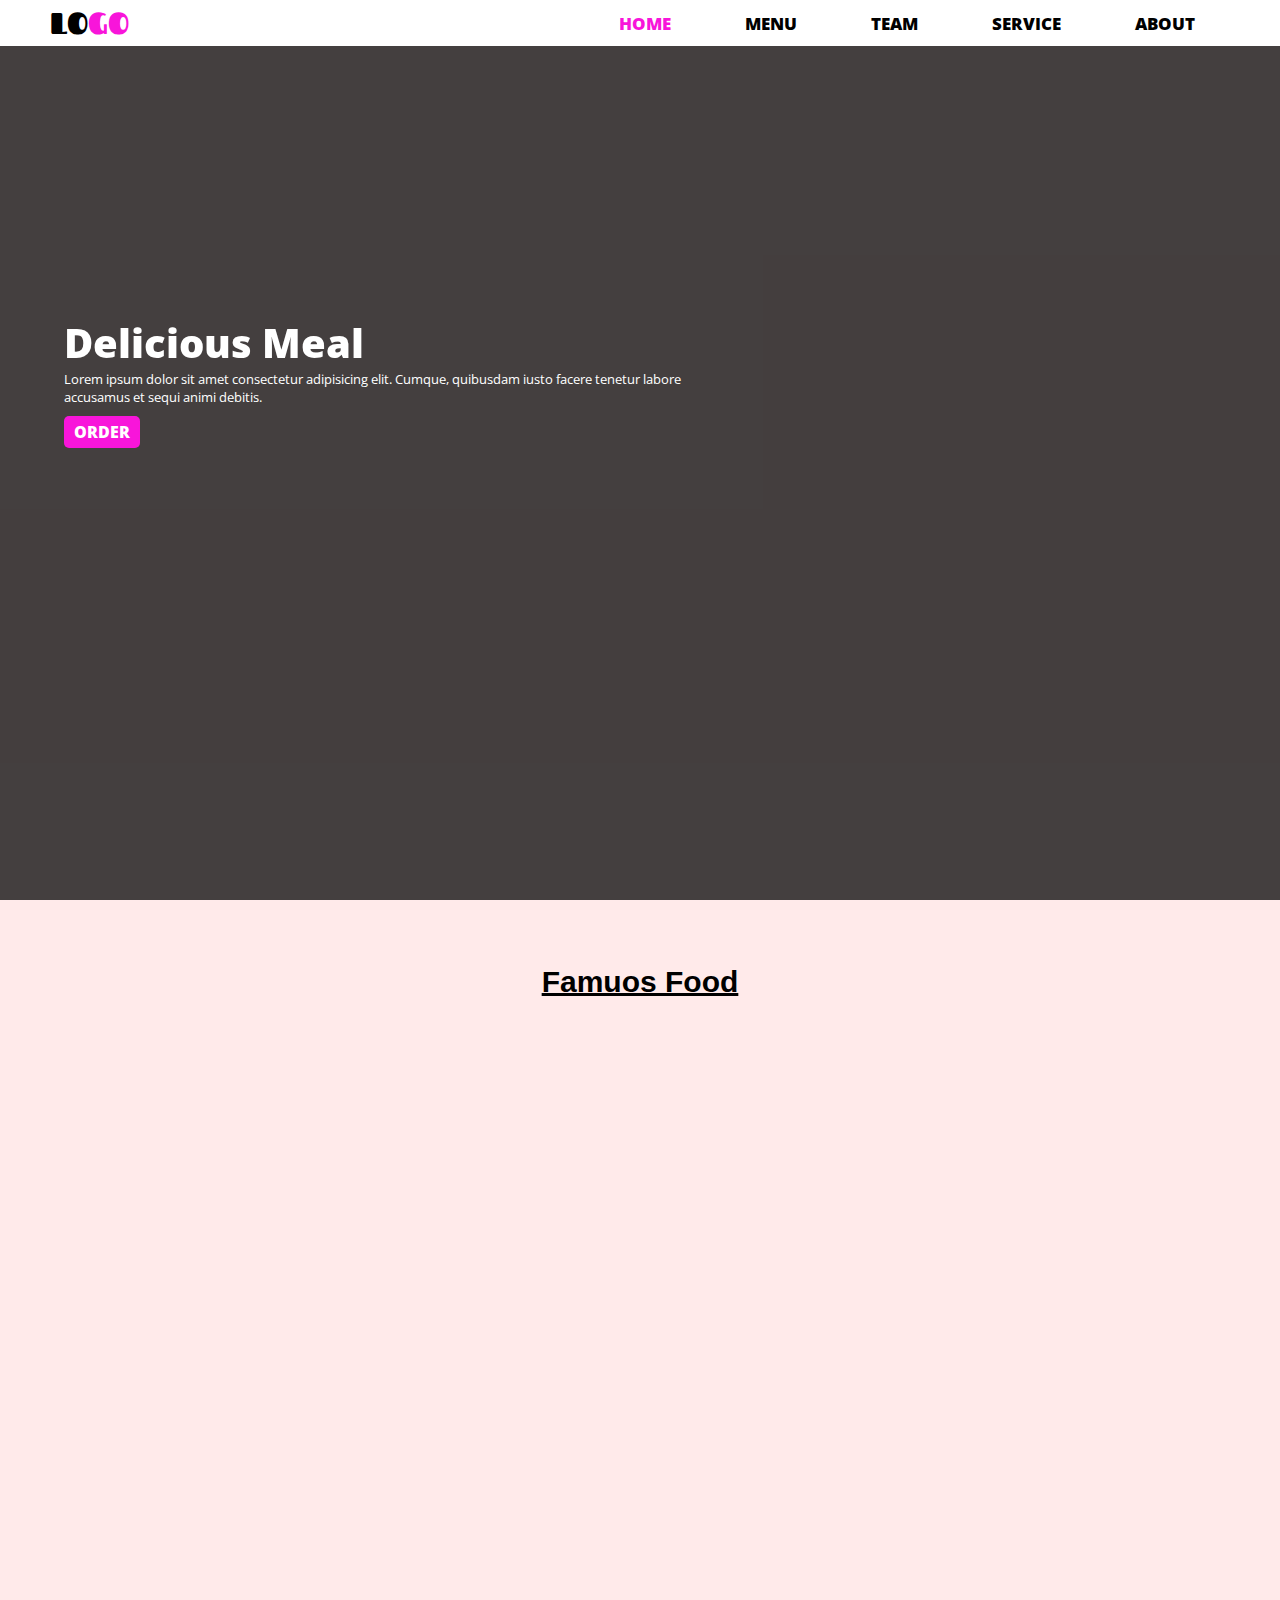
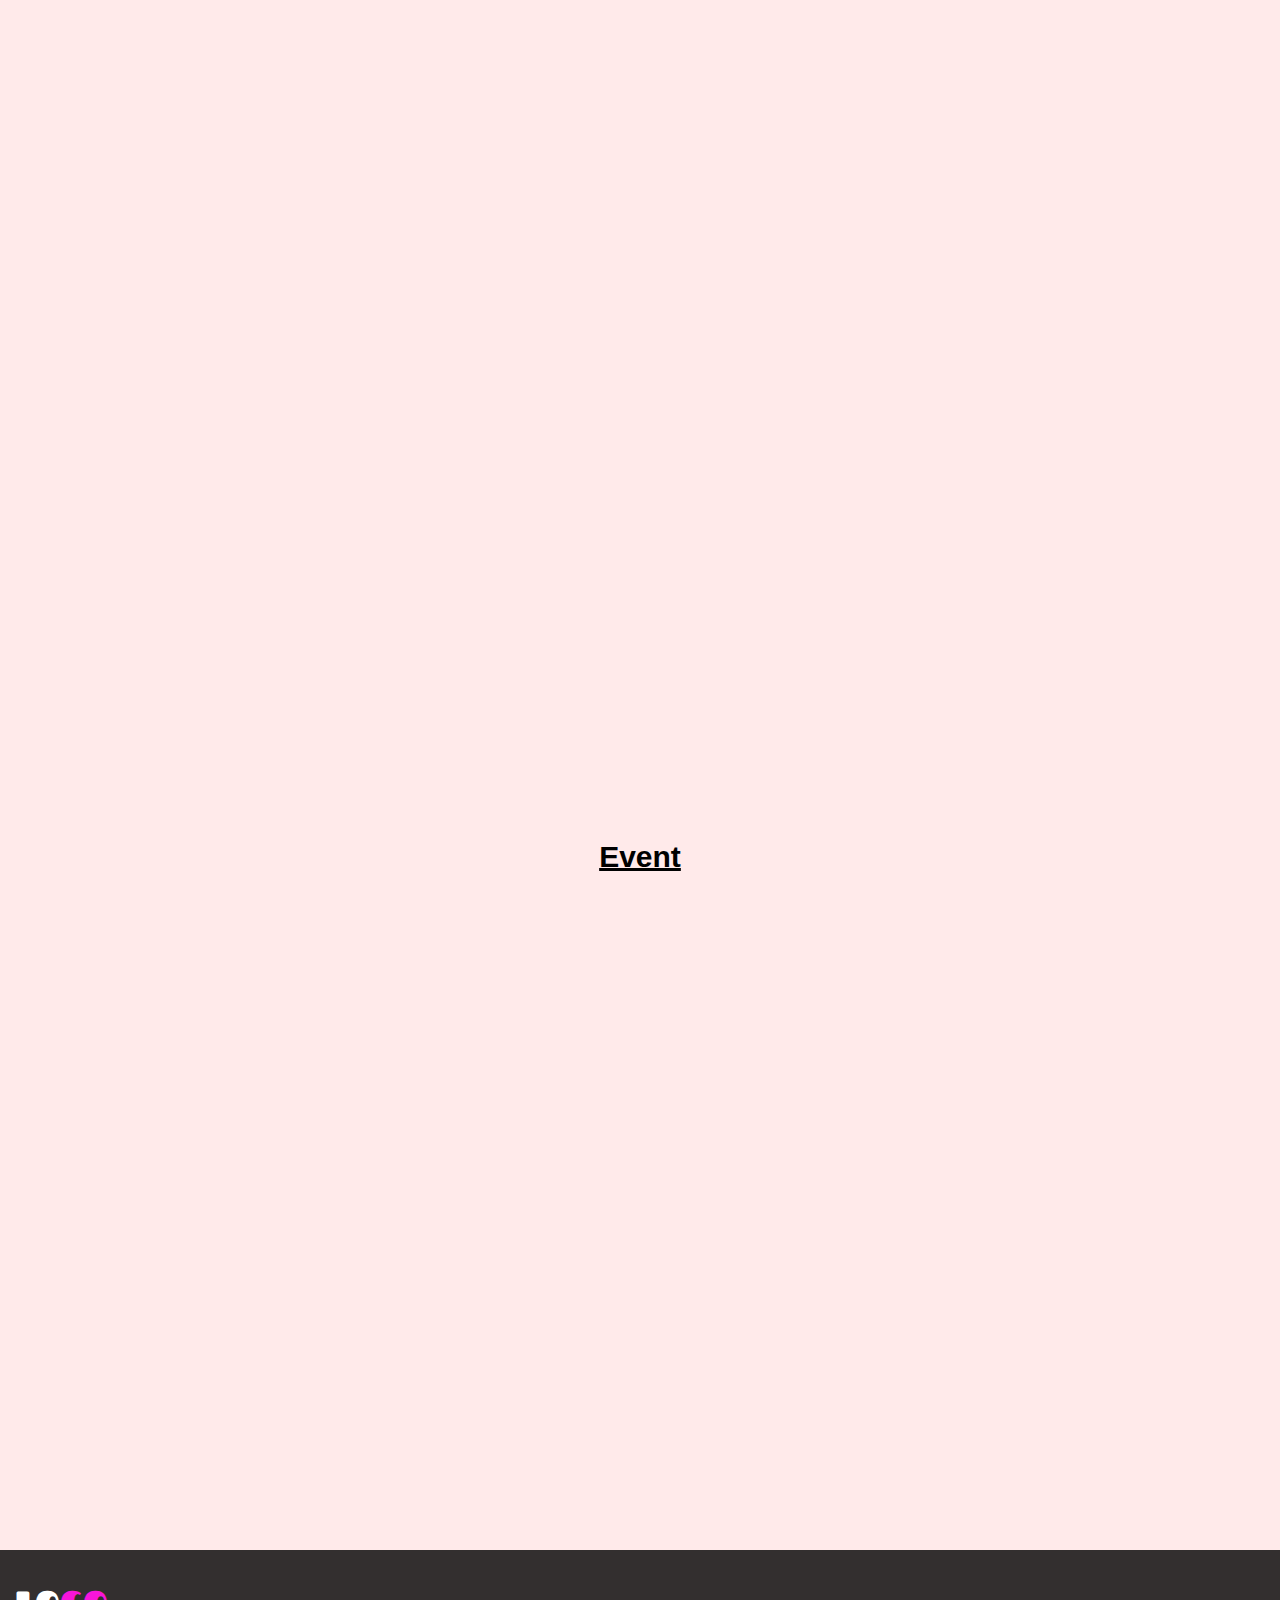
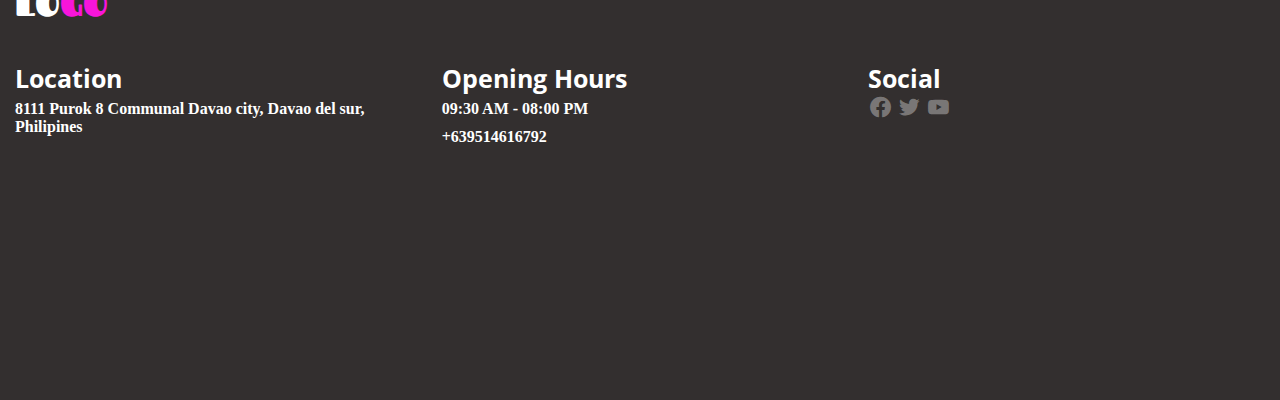
==== index.html @ ca478214 "Add files via upload" ====
<!DOCTYPE html>
<html lang="en">
<head>
    <meta charset="UTF-8">
    <meta http-equiv="X-UA-Compatible" content="IE=edge">
    <meta name="viewport" content="width=device-width, initial-scale=1.0">

    <!-- ===============box icon CC================= -->
    <link href='https://unpkg.com/boxicons@2.1.2/css/boxicons.min.css' rel='stylesheet'>

    <!-- ================AOS Plugin css================== -->
    <link href="https://unpkg.com/aos@2.3.1/dist/aos.css" rel="stylesheet">

    <!-- ==========Main CSS Link=============== -->
    <link rel="stylesheet" href="./index.css">
    <title>Food Website</title>
</head>
<body>
    <!-- ====video file=== -->
    <video autoplay muted loop class="Video">
        <source src="./IMG/Header_bg.mp4" type="video/mp4">
    </video>
    <!-- ===============Home Section================ -->
    <header>
        <!-- ===============Navbar Section================ -->
        <nav>
            <div class="logo-nav">
                <a href="#">Lo<span>go</span></a>
            </div>
            <ul>
                <li><a href="#" style="color: #f815da;">home</a></li>
                <li><a href="/menu.html">menu</a></li>
                <li><a href="/team.html">team</a></li>
                <li><a href="/service.html">service</a></li>
                <li><a href="/about.html">about</a></li>
            </ul>
            <div class="menu-bar">
                <span></span>
            </div>
        </nav>
        <div class="content-home">
            <h1 data-aos="fade-up entrance">Delicious Meal</h1>
            <p>Lorem ipsum dolor sit amet consectetur adipisicing elit. Cumque, quibusdam iusto facere tenetur labore accusamus et sequi animi debitis.</p>
            <a href="#">Order</a>
        </div>
    </header>
    <section id="home-section">
        <div class="content">
            <h1>Famuos Food</h1>
        </div>
        <div class="container-home">
            <div class="home-card" data-aos="flip-up">
                <div class="image-card">
                    <img src="./IMG/p1.jpg" alt="img">
                    <div class="card-body">
                        <h3>burger</h3>
                    </div>
                </div>
                <div class="button-card">
                    <a href="#">Order</a>
                    <div class="ratings">
                        <i class='bx bxs-star'></i>
                        <i class='bx bxs-star'></i>
                        <i class='bx bxs-star'></i>
                        <i class='bx bxs-star'></i>
                        <i class='bx bx-star' ></i>
                    </div>
                </div>
            </div>
            <div class="home-card" data-aos="flip-up">
                <div class="image-card">
                    <img src="./IMG/p2.jpg" alt="img">
                    <div class="card-body">
                        <h3>Fish Sweet</h3>
                    </div>
                </div>
    
                <div class="button-card">
                    <a href="#">Order</a>
                    <div class="ratings">
                        <i class='bx bxs-star'></i>
                        <i class='bx bxs-star'></i>
                        <i class='bx bxs-star'></i>
                        <i class='bx bxs-star'></i>
                        <i class='bx bxs-star-half' ></i>
                    </div>
                </div>
            </div>
            <div class="home-card" data-aos="flip-up">
                <div class="image-card">
                    <img src="./IMG/p3.jpg" alt="img">
                    <div class="card-body">
                        <h3>Beef Steak</h3>
                    </div>
                </div>

                <div class="button-card">
                    <a href="#">Order</a>
                    <div class="ratings">
                        <i class='bx bxs-star'></i>
                        <i class='bx bxs-star'></i>
                        <i class='bx bxs-star'></i>
                        <i class='bx bxs-star'></i>
                        <i class='bx bxs-star-half' ></i>
                    </div>
                </div>
            </div>
            <div class="home-card" data-aos="flip-up">
                <div class="image-card">
                    <img src="./IMG/p4.jpg" alt="img">
                    <div class="card-body">
                        <h3>Friesh</h3>
                    </div>
                </div>
  
                <div class="button-card">
                    <a href="#">Order</a>
                    <div class="ratings">
                        <i class='bx bxs-star'></i>
                        <i class='bx bxs-star'></i>
                        <i class='bx bxs-star'></i>
                        <i class='bx bxs-star'></i>
                        <i class='bx bx-star' ></i>
                    </div>
                </div>
            </div>
        </div>
    </section>
    <section class="image-home-container">
    </section>
    <section class="event">
        <div class="content">
            <h1>Event</h1>
        </div>
        <div class="event-container">
            <div class="event-item" data-aos="zoom-in-up">
                <img src="./IMG/event-pic1.jpg" alt="">
                <div class="event-content">
                    <h3>Cook Beef Steak</h3>
                    <p>Lorem ipsum, dolor sit amet consectetur adipisicing elit. Iste, excepturi. Atque assumenda fuga minima magnam adipisicing elit. Iste, excepturi. Atque assumenda fuga minima magnam.</p>
                </div>
            </div>
            <div class="event-item" data-aos="zoom-in-up">
                <img src="./IMG/event-pic2.jpg" alt="">
                <div class="event-content">
                    <h3>Cook Oyster Sauce</h3>
                    <p>Lorem ipsum, dolor sit amet consectetur adipisicing elit. Iste, excepturi. Atque assumenda fuga minima magnam adipisicing elit. Iste, excepturi. Atque assumenda fuga minima magnam.</p>
                </div>
            </div>
        </div>
    </section>
    <footer>
        <div class="footer-container">
            <div class="logo-fotter">
                <a href="#">Lo<span>go</span></a>
            </div>
            <div class="all-item-footer">
                <div class="item-footer">
                    <h3>Location</h3>
                    <h6>8111 Purok 8 Communal Davao city, Davao del sur, Philipines</h6>
                </div>
                <div class="item-footer">
                    <h3>Opening Hours</h3>
                    <h6>09:30 AM - 08:00 PM</h6>
                    <h6>+639514616792</h6>
                </div>
                <div class="item-footer">
                    <h3>Social</h3>
                    <i class='bx bxl-facebook-circle'></i>
                    <i class='bx bxl-twitter' ></i>
                    <i class='bx bxl-youtube'></i>

                </div>
            </div>
        </div>


    </footer>
    <!-- ===============Jquery Main================ -->
    <script text="text/javascript" src="https://cdnjs.cloudflare.com/ajax/libs/jquery/3.6.0/jquery.min.js"></script>

    <!-- ================AOS Plugin css================== -->
    <script src="https://unpkg.com/aos@2.3.1/dist/aos.js"></script

    <!-- ===============JS Main================ -->
    <script text="text/javascript" src="./index.js"></script>
</body>
</html>
---- index.css ----
/* googel font */
@import url('https://fonts.googleapis.com/css2?family=Open+Sans:ital,wght@0,400;0,500;0,600;1,400;1,600&display=swap');

/* logo font */
@import url('https://fonts.googleapis.com/css2?family=Fascinate&display=swap');

:root{
    --colorwhite: #ffffff;
    --colorblack: #000000;
    --colorpink: #f815da;
}
*{
    margin: 0;
    padding: 0;
    box-sizing: border-box;
}
a{
    text-decoration: none;
}
li{
    list-style: none;
}
body{
    font-family: 'Open Sans', sans-serif;
    scroll-behavior: smooth;
    background-color: #ffeaea;
}
.Video{
    position: absolute;
    right: 0;
    bottom: 0;
    min-width: 100%; 
    min-height: 100%;
}
img{
    width: 100%;
    height: 100%;
}
/* ------home section------ */
header{
    position: relative;
    width: 100%;
    height: 100vh;
    background-color: #000000bb;
}
/* --------navbar--------- */
nav{
    max-width: 100%;
    background-color: var(--colorwhite);
    display: flex;
    justify-content: space-between;
    align-items: center;
    padding: 3px 50px;
}
.logo-nav{
    font-family: 'Fascinate', cursive;
}
.logo-nav a{
    color: var(--colorblack);
    font-size: 30px;
    text-transform: uppercase;
}
.logo-nav a span{
    color: var(--colorpink);
}
ul{
    text-transform: uppercase;
    overflow: hidden;
}
ul li{
    display: inline-block;
    padding: 0 35px;
}
ul li a{
    color: var(--colorblack);
    font-weight: 900;
    font-size: 17px;
    transition: 0.5s ease-in-out;
}
ul li a:hover{
    color: var(--colorpink);
}
.menu-bar{
    display: none;
    margin: auto;
    position: absolute;
    right: 50px;
    top: 5px;
    cursor: pointer;
    width: 30px;
    height: 30px;
    background-color: transparent;
}
.menu-bar span, .menu-bar span::after, .menu-bar span::before{
    width: 30px;
    height: 2px;
    background: var(--colorblack);
    margin: auto;
    position: absolute;
    z-index: 99;
    transition: width 0.4s ease-in-out, transform 0.5s ease-in-out, background 0.5s ease-in-out;
}
.menu-bar span{
    top: 50%;
}
.menu-bar span::before{
    content: "";
    top: -10px;
}
.menu-bar span::after{
    content: "";
    top: 10px;
}
.menu-bar.onclick span {
    background: none;
}
.menu-bar.onclick span:before {
    transform: translateY(10px) rotate(45deg);
}
.menu-bar.onclick span:after {
    transform: translateY(-10px) rotate(-45deg);
}
@media (max-width: 818px) {
    .menu-bar{
        display: block;
    }
    ul{
        position: absolute;
        width: 0%;
        height: 55vh;
        background-color: var(--colorwhite);
        top: 35px;
        left: 0;
        text-align: center;
        z-index: 99;
        transition: all 0.5s ease-in-out;
    }
    ul li{
        display: block;
        padding: 20px 0;
    }
    ul li a{
        font-size: 15px;
        text-align: center;
    }
    ul.Show{
        width: 100%;
    }
}
.content-home{
    color: var(--colorwhite);
    position: absolute;
    top: 35%;
    left: 5%;
    margin: auto;
    max-width: 650px;
}
.content-home h1{
    font-size:40px;
    font-weight: 800;
}
.content-home p{
    font-size: 13px;
    margin-bottom: 15px;
}
.content-home a{
    background-color: var(--colorpink);
    padding: 5px 10px;
    text-transform: uppercase;
    color: var(--colorwhite);
    border-radius: 5px;
    font-weight: 800;
    transition: 0.5s ease-in-out;
}
.content-home a:hover{
    background-color: #f700d696;
}
#home-section{
    width: 98%;
    min-height: 100vh;
    padding: 50px 0;
    margin: auto;
}
.content{
    text-align: center;
    padding: 15px 0;
}
.content h1{
    font-weight: 700;
    font-size: 30px;
    font-family: sans-serif;
    padding-bottom: 10px;
    text-decoration: underline;
    text-underline-offset: 1px;
}
.container-home{
    display: grid;
    grid-template-columns: 1fr 1fr 1fr 1fr;
    gap: 10px;
}
.image-card{
    overflow: hidden;
    height: 300px;
    position: relative;
}
.image-card img{
    transition: 0.5s ease-in-out;
}
.image-card:hover img{
    transform: scale(1.2);
}
.card-body{
    padding-top: 20px;
    text-transform: uppercase;
    position: absolute;
    left: 0;
    right: 0;
    bottom: -35px;
    color: var(--colorwhite);
    background-color: #00000081;
    opacity: 0;
    transition: 0.5s ease-in-out;
}
.image-card:hover .card-body{
    bottom: 0;
    opacity: 1;
}
.button-card .ratings{
    color: #ebc802;
}
.card-body h3{
    font-size: 25px;
    margin: auto;
    text-align: center;
}
.button-card{
    margin: 25px 0;
    display: flex;
    justify-content: space-between;
}
.button-card a{
    color: var(--colorblack);
    background-color: var(--colorpink);
    padding: 5px 15px;
    border-radius: 2px;
    font-weight: 600;
    font-size: 16px;
    transition: all 0.5s ease-in-out;
}
.button-card a:hover{
    background-color: #b855aa96;
}
@media (max-width: 1032px) {
    .container-home{
        grid-template-columns: 1fr 1fr;
    }
}
@media (max-width: 580px) {
    .container-home{
        grid-template-columns: 1fr;
    }
}
.image-home-container{
    height: 60vh;
    width: 100%;
    background: radial-gradient(rgba(0,0,0,.4),rgba(0,0,0,.4)),url("./IMG/BG.jpg");
    background-size: cover;
    background-repeat: no-repeat;
    background-position: center;
    background-attachment: fixed;
    margin: auto;

}
.event{
    width: 100%;
    margin: auto;
    min-height: 90vh;
    padding: 85px 0;
}
.event-container{
    margin: auto;
    width: 85%;
    display: grid;
    grid-template-columns: 1fr 1fr;
    gap: 20px;
}
.event-item{
    position: relative;
    height: 250px;
    overflow: hidden;
}
.event-content{
    position: absolute;
    bottom: -65px;
    background-color: #00000079;
    color: var(--colorwhite);
    padding: 12px 15px;
    transition: 0.5s ease-in-out;
}
.event-content h3{
    font-size: 25px;
    padding: 5px 0;
}
.event-content p{
    padding-top: 25px;
    font-size: 10px;
}
.event-item:hover .event-content{
    bottom: 0;
}
@media (max-width: 982px) {
    .event-container{
        grid-template-columns: 1fr;
    }
}
footer{
    background: radial-gradient(rgba(0,0,0,0.8),rgba(0,0,0,0.8)),url("./IMG/Footer-img.jpg");
    max-width: 100%;
    min-height: 50vh;
    background-position: center;
    background-repeat: no-repeat;
    background-size: cover;
}
.footer-container{
    margin: auto;
    max-width: 1300px;
    padding: 30px 15px;
}
.logo-fotter{
    font-family: 'Fascinate', cursive;
}
.logo-fotter a{
    color: var(--colorwhite);
    font-size: 35px;
    text-transform: uppercase;
}
.logo-fotter a span{
    color: var(--colorpink);
}
.all-item-footer{
    padding-top: 35px;
    display: grid;
    grid-template-columns: 1fr 1fr 1fr;
    margin: auto;
    gap: 30px;
}
.item-footer{
    padding: 5px auto;
}
.item-footer h3{
    font-size: 25px;
    color: var(--colorwhite);
}
.item-footer h6{
    color: var(--colorwhite);
    font-size: 16px;
    padding: 5px 0;
    font-family: cursive;
}
.item-footer .bx{
    font-size: 25px;
    cursor: pointer;
    color: #ffffff5d;
    transition: 0.5s ease-in;
}
.item-footer .bx:hover{
    color: var(--colorwhite);
}
@media (max-width: 614px) {
    .all-item-footer{
        grid-template-columns: 1fr 1fr;
    }
}
@media (max-width: 414px) {
    .all-item-footer{
        grid-template-columns: 1fr;
    }
}
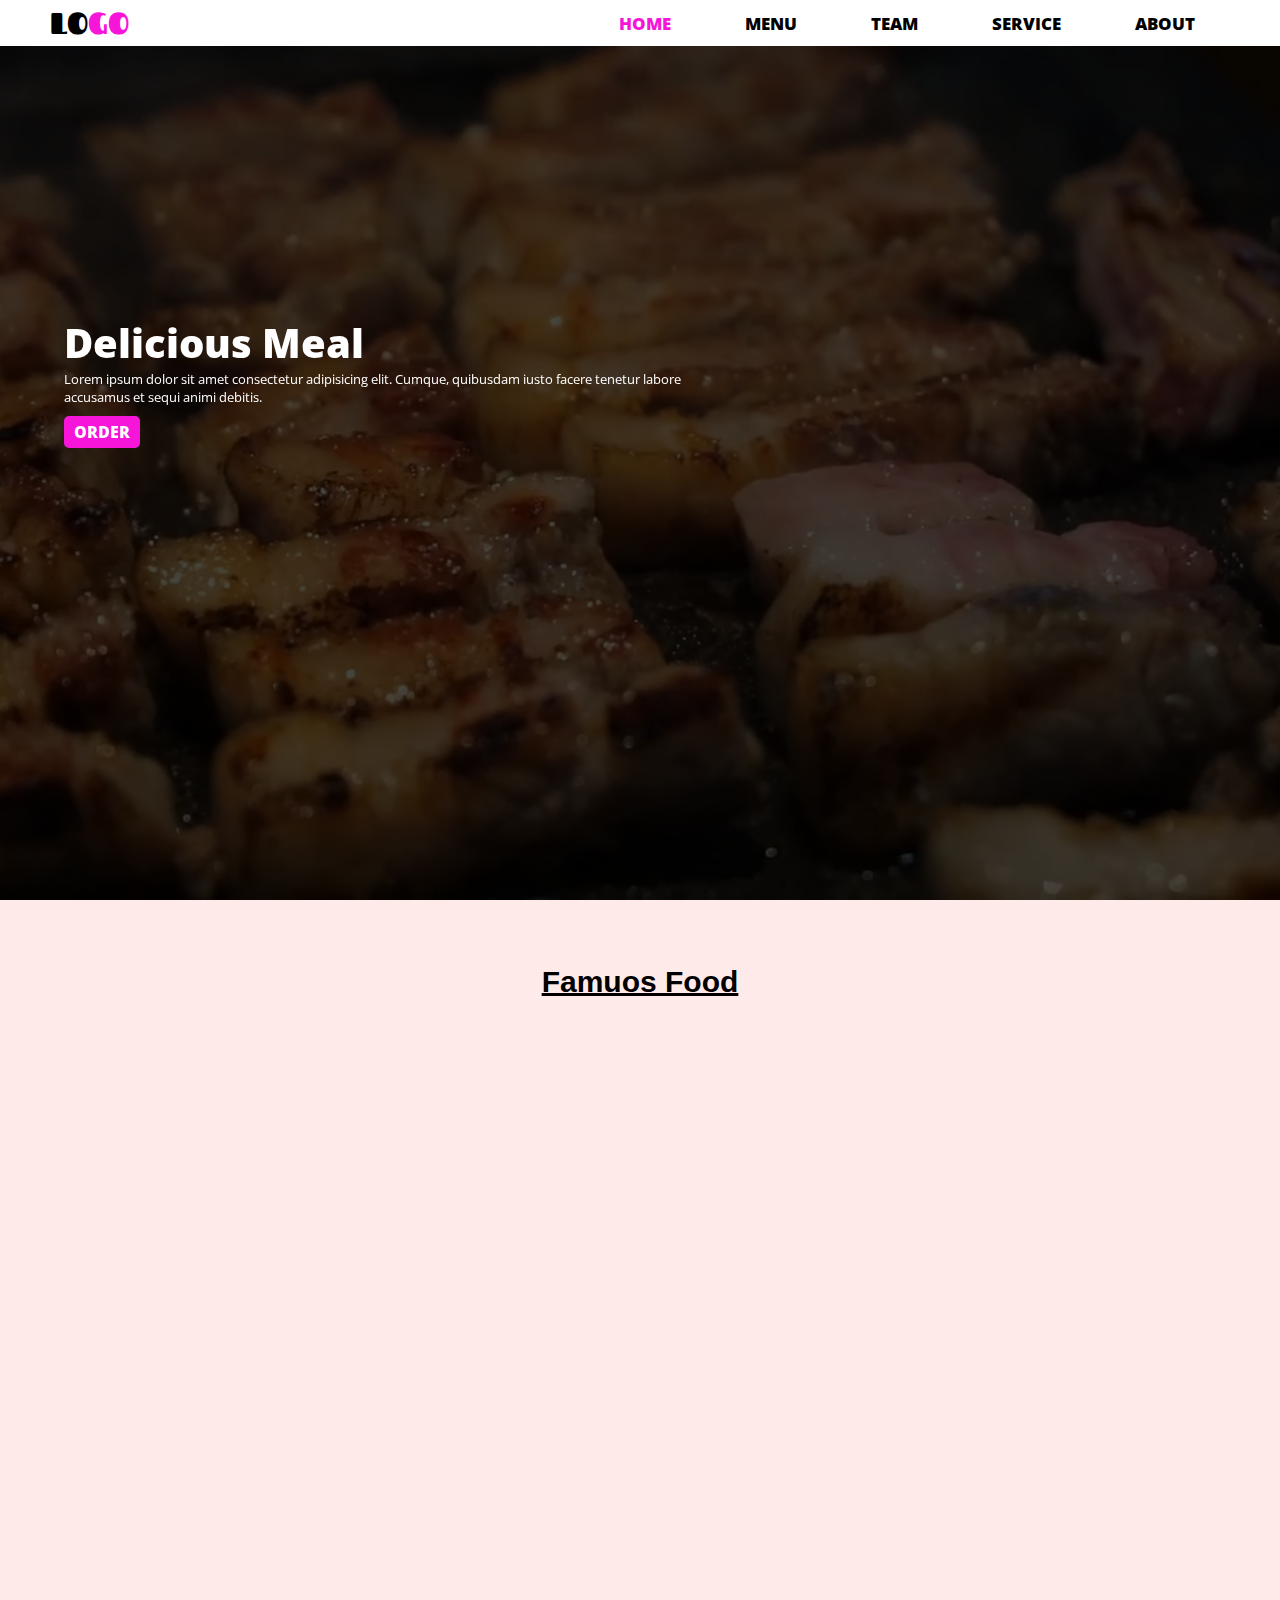
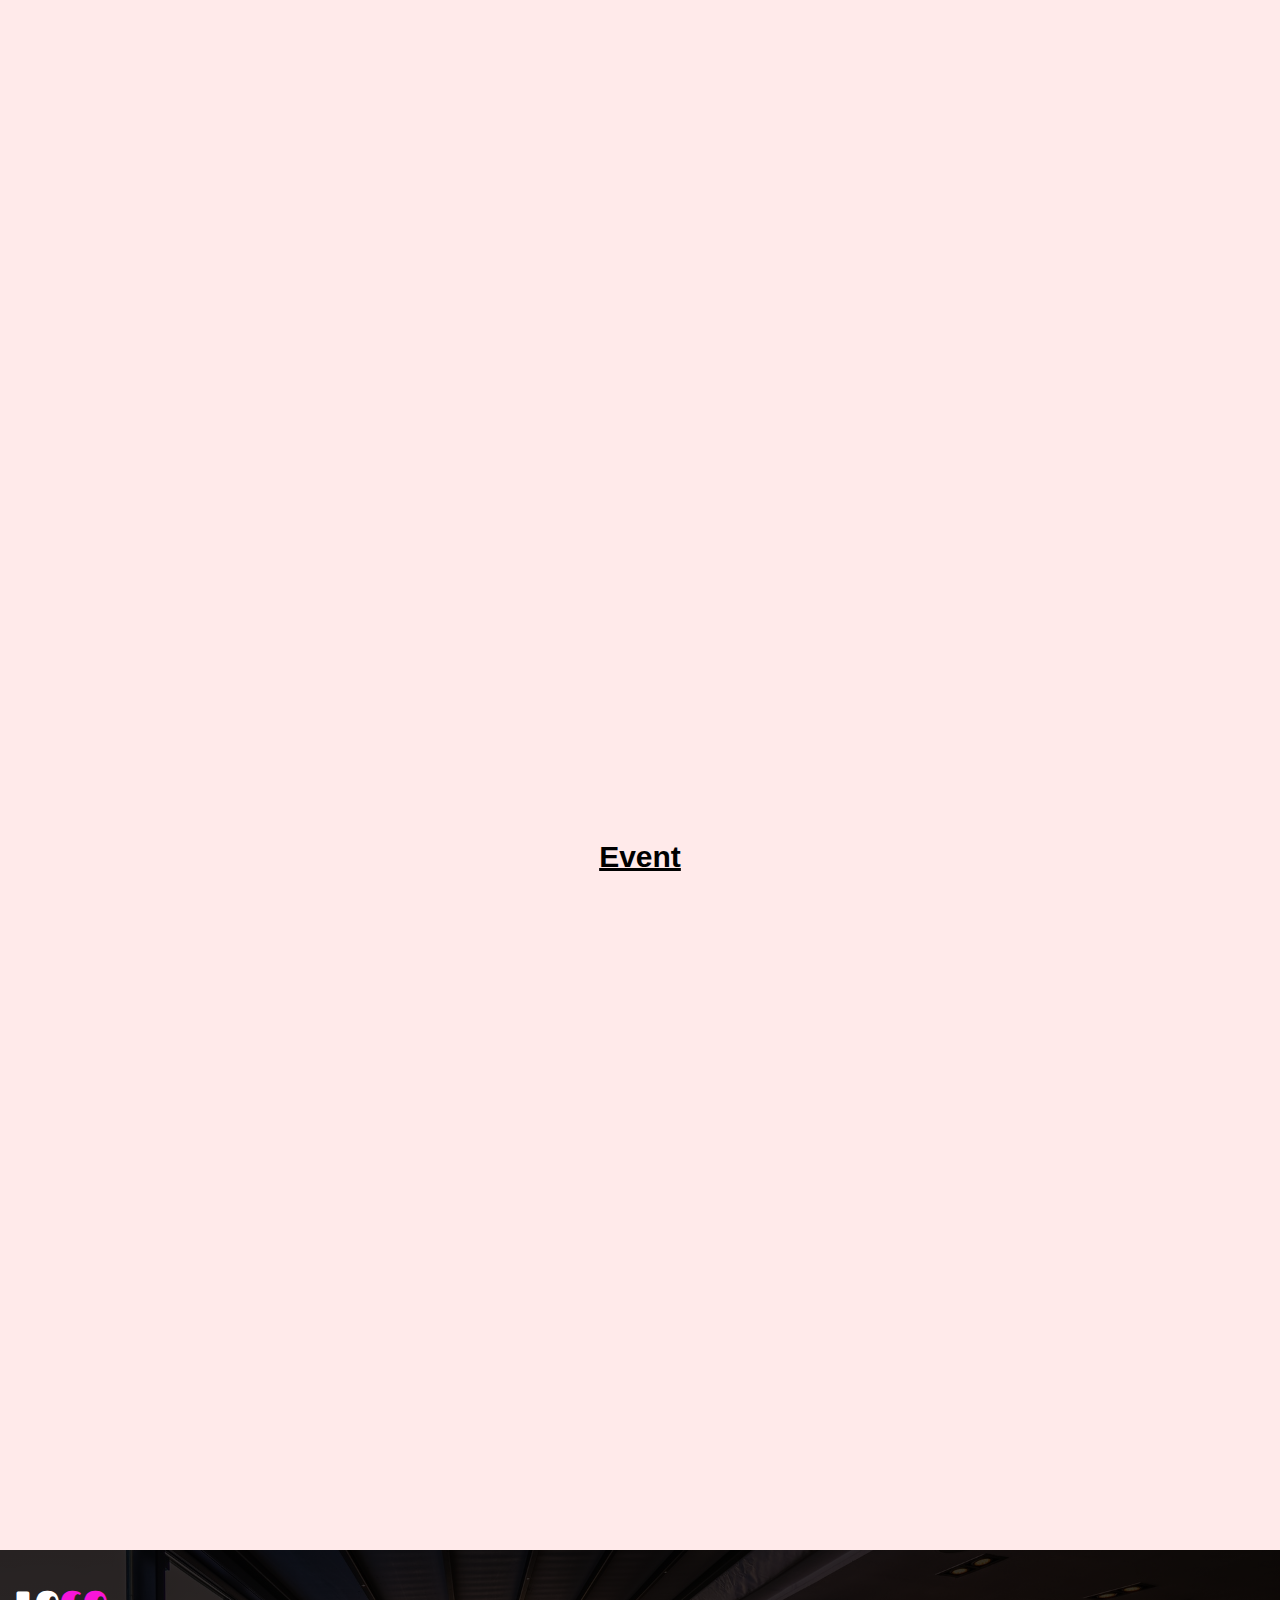
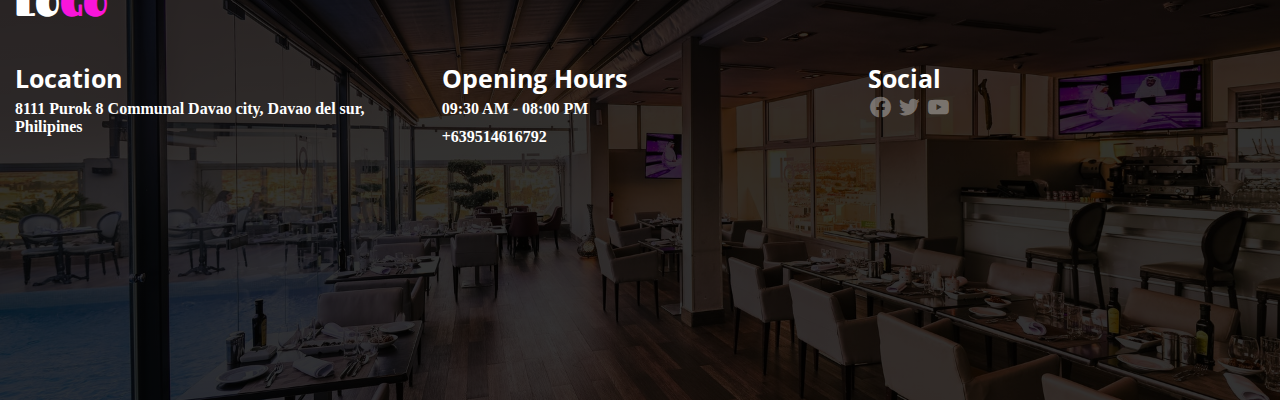
==== commit b20cc701: "Update index.html" ====
--- a/index.html
+++ b/index.html
@@ -29,10 +29,10 @@
             </div>
             <ul>
                 <li><a href="#" style="color: #f815da;">home</a></li>
-                <li><a href="/menu.html">menu</a></li>
-                <li><a href="/team.html">team</a></li>
-                <li><a href="/service.html">service</a></li>
-                <li><a href="/about.html">about</a></li>
+                <li><a href="./menu.html">menu</a></li>
+                <li><a href="./team.html">team</a></li>
+                <li><a href="./service.html">service</a></li>
+                <li><a href="./about.html">about</a></li>
             </ul>
             <div class="menu-bar">
                 <span></span>
@@ -185,4 +185,4 @@
     <!-- ===============JS Main================ -->
     <script text="text/javascript" src="./index.js"></script>
 </body>
-</html>+</html>
